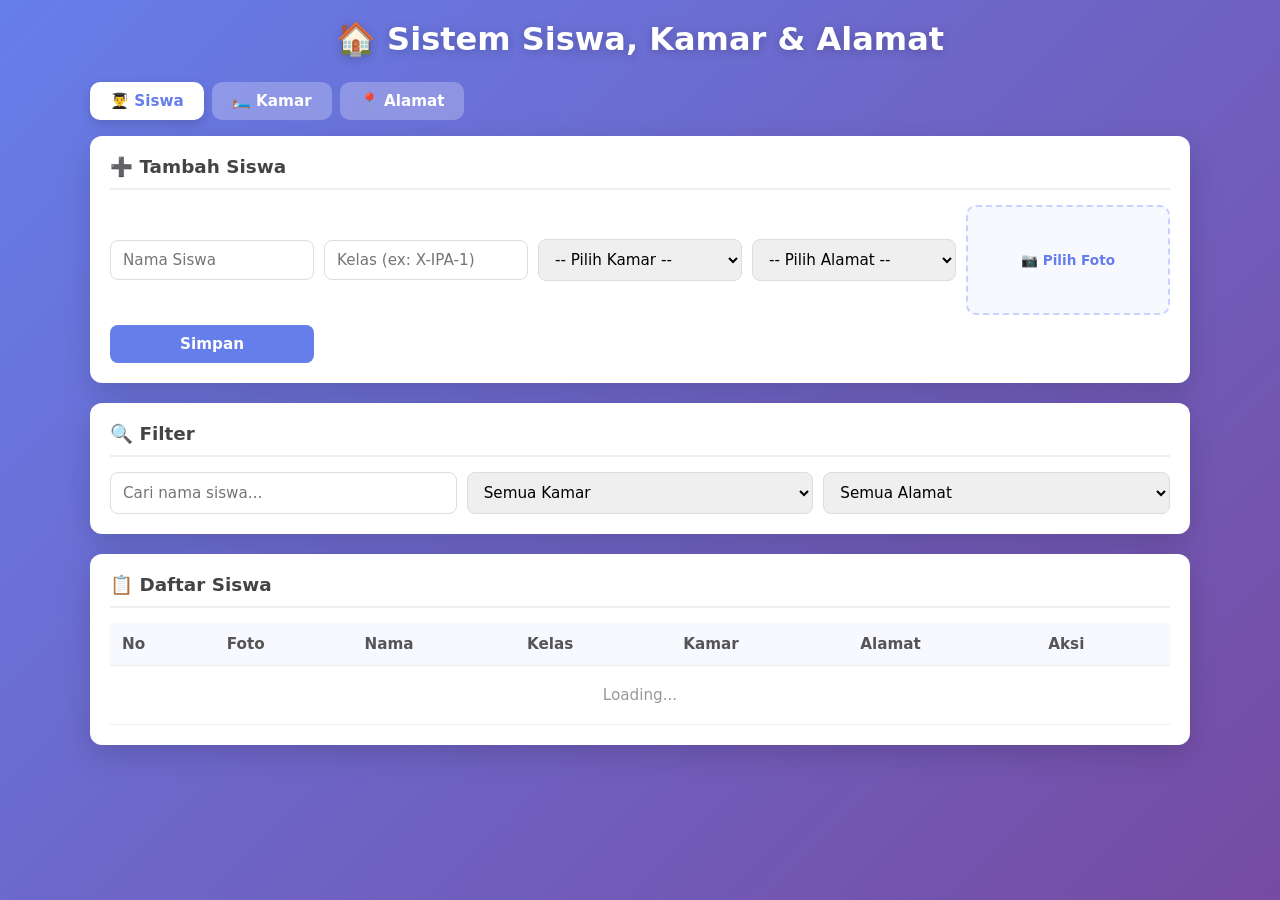
==== index.html @ 924d294b "Rename index.html.html to index.html" ====
<!DOCTYPE html>
<html lang="id">
<head>
  <meta charset="UTF-8" />
  <meta name="viewport" content="width=device-width, initial-scale=1.0"/>
  <title>Sistem Siswa, Kamar & Alamat</title>
  <link rel="stylesheet" href="style.css" />
</head>
<body>
  <div class="container">
    <h1>🏠 Sistem Siswa, Kamar & Alamat</h1>

    <!-- ============ TAB NAVIGASI ============ -->
    <div class="tabs">
      <button class="tab active" data-tab="siswa">👨‍🎓 Siswa</button>
      <button class="tab" data-tab="kamar">🛏️ Kamar</button>
      <button class="tab" data-tab="alamat">📍 Alamat</button>
    </div>

    <!-- ===================================================== -->
    <!-- TAB: SISWA                                            -->
    <!-- ===================================================== -->
    <div class="tab-content active" id="tab-siswa">
      <section class="card">
        <h2 id="title-form-siswa">➕ Tambah Siswa</h2>
        <form id="form-siswa" class="form form-siswa">
          <input type="text" id="nama" placeholder="Nama Siswa" required />
          <input type="text" id="kelas" placeholder="Kelas (ex: X-IPA-1)" required />
          <select id="kamar_id">
            <option value="">-- Pilih Kamar --</option>
          </select>
          <select id="alamat_id">
            <option value="">-- Pilih Alamat --</option>
          </select>

          <!-- === FOTO === -->
          <div class="foto-field">
            <label for="foto" class="foto-label">
              <img id="foto-preview" src="" alt="" class="foto-preview" style="display:none;" />
              <span id="foto-placeholder">📷 Pilih Foto</span>
              <input type="file" id="foto" accept="image/*" hidden />
            </label>
            <button type="button" class="btn-cancel" id="btn-hapus-foto" style="display:none;">
              Hapus Foto
            </button>
          </div>

          <div class="form-actions">
            <button type="submit" id="btn-submit-siswa">Simpan</button>
            <button type="button" class="btn-cancel" id="btn-cancel-siswa" style="display:none;">Batal</button>
          </div>
        </form>
      </section>

      <section class="card">
        <h2>🔍 Filter</h2>
        <div class="filter">
          <input type="text" id="search" placeholder="Cari nama siswa..." />
          <select id="filter-kamar">
            <option value="">Semua Kamar</option>
          </select>
          <select id="filter-alamat">
            <option value="">Semua Alamat</option>
          </select>
        </div>
      </section>

      <section class="card">
        <h2>📋 Daftar Siswa</h2>
        <div class="table-wrap">
          <table>
            <thead>
              <tr>
                <th>No</th>
                <th>Foto</th>
                <th>Nama</th>
                <th>Kelas</th>
                <th>Kamar</th>
                <th>Alamat</th>
                <th>Aksi</th>
              </tr>
            </thead>
            <tbody id="tbody-siswa">
              <tr><td colspan="7" class="empty">Loading...</td></tr>
            </tbody>
          </table>
        </div>
      </section>
    </div>

    <!-- ===================================================== -->
    <!-- TAB: KAMAR                                            -->
    <!-- ===================================================== -->
    <div class="tab-content" id="tab-kamar">
      <section class="card">
        <h2 id="title-form-kamar">➕ Tambah Kamar</h2>
        <form id="form-kamar" class="form">
          <input type="text" id="nomor_kamar" placeholder="Nomor Kamar (ex: A01)" required />
          <input type="text" id="nama_kamar" placeholder="Nama Kamar (ex: Melati)" required />
          <input type="number" id="kapasitas" placeholder="Kapasitas" value="4" min="1" required />
          <div class="form-actions">
            <button type="submit" id="btn-submit-kamar">Simpan</button>
            <button type="button" class="btn-cancel" id="btn-cancel-kamar" style="display:none;">Batal</button>
          </div>
        </form>
      </section>

      <section class="card">
        <h2>🛏️ Daftar Kamar</h2>
        <div class="table-wrap">
          <table>
            <thead>
              <tr>
                <th>No</th>
                <th>Nomor</th>
                <th>Nama Kamar</th>
                <th>Kapasitas</th>
                <th>Terisi</th>
                <th>Aksi</th>
              </tr>
            </thead>
            <tbody id="tbody-kamar">
              <tr><td colspan="6" class="empty">Loading...</td></tr>
            </tbody>
          </table>
        </div>
      </section>
    </div>

    <!-- ===================================================== -->
    <!-- TAB: ALAMAT                                           -->
    <!-- ===================================================== -->
    <div class="tab-content" id="tab-alamat">
      <section class="card">
        <h2 id="title-form-alamat">➕ Tambah Alamat</h2>
        <form id="form-alamat" class="form">
          <input type="text" id="nama_alamat" placeholder="Nama / Detail Alamat" required />
          <div class="form-actions">
            <button type="submit" id="btn-submit-alamat">Simpan</button>
            <button type="button" class="btn-cancel" id="btn-cancel-alamat" style="display:none;">Batal</button>
          </div>
        </form>
      </section>

      <section class="card">
        <h2>📍 Daftar Alamat</h2>
        <div class="table-wrap">
          <table>
            <thead>
              <tr>
                <th>No</th>
                <th>ID</th>
                <th>Nama Alamat</th>
                <th>Dibuat</th>
                <th>Jumlah Siswa</th>
                <th>Aksi</th>
              </tr>
            </thead>
            <tbody id="tbody-alamat">
              <tr><td colspan="6" class="empty">Loading...</td></tr>
            </tbody>
          </table>
        </div>
      </section>
    </div>
  </div>

  <!-- Supabase CDN -->
  <script src="https://cdn.jsdelivr.net/npm/@supabase/supabase-js@2"></script>
  <script src="app.js"></script>
</body>
</html>
---- style.css ----
* {
  box-sizing: border-box;
  margin: 0;
  padding: 0;
}

body {
  font-family: 'Segoe UI', system-ui, -apple-system, sans-serif;
  background: linear-gradient(135deg, #667eea 0%, #764ba2 100%);
  min-height: 100vh;
  padding: 20px;
  color: #333;
}

.container {
  max-width: 1100px;
  margin: 0 auto;
}

h1 {
  color: #fff;
  text-align: center;
  margin-bottom: 24px;
  font-size: 2rem;
  text-shadow: 0 2px 10px rgba(0,0,0,0.2);
}

/* ============ TABS ============ */
.tabs {
  display: flex;
  gap: 8px;
  margin-bottom: 16px;
  flex-wrap: wrap;
}

.tab {
  background: rgba(255,255,255,0.25);
  color: #fff;
  border: none;
  padding: 10px 20px;
  border-radius: 10px;
  cursor: pointer;
  font-weight: 600;
  font-size: 0.95rem;
  transition: 0.2s;
  backdrop-filter: blur(6px);
  width: auto;
}

.tab:hover {
  background: rgba(255,255,255,0.4);
}

.tab.active {
  background: #fff;
  color: #667eea;
  box-shadow: 0 4px 12px rgba(0,0,0,0.15);
}

.tab-content {
  display: none;
}

.tab-content.active {
  display: block;
  animation: fadeIn 0.25s ease;
}

@keyframes fadeIn {
  from { opacity: 0; transform: translateY(6px); }
  to   { opacity: 1; transform: translateY(0); }
}

/* ============ CARD ============ */
.card {
  background: #fff;
  border-radius: 12px;
  padding: 20px;
  margin-bottom: 20px;
  box-shadow: 0 10px 30px rgba(0,0,0,0.15);
}

.card h2 {
  font-size: 1.15rem;
  margin-bottom: 15px;
  color: #444;
  border-bottom: 2px solid #eee;
  padding-bottom: 10px;
}

/* ============ FORM ============ */
.form {
  display: grid;
  grid-template-columns: repeat(auto-fit, minmax(180px, 1fr));
  gap: 10px;
  align-items: center;
}

.form-siswa {
  grid-template-columns: repeat(auto-fit, minmax(200px, 1fr));
}

.form-actions {
  display: flex;
  gap: 8px;
}

input, select, button {
  padding: 10px 12px;
  border: 1px solid #ddd;
  border-radius: 8px;
  font-size: 0.95rem;
  outline: none;
  transition: 0.2s;
  font-family: inherit;
  width: 100%;
}

input:focus, select:focus {
  border-color: #667eea;
  box-shadow: 0 0 0 3px rgba(102,126,234,0.15);
}

button {
  background: #667eea;
  color: #fff;
  border: none;
  cursor: pointer;
  font-weight: 600;
}

button:hover {
  background: #5568d3;
}

button:disabled {
  opacity: 0.6;
  cursor: not-allowed;
}

.btn-cancel {
  background: #9ca3af;
}

.btn-cancel:hover {
  background: #6b7280;
}

.btn-danger {
  background: #ef4444;
  padding: 6px 12px;
  font-size: 0.85rem;
  width: auto;
}

.btn-danger:hover {
  background: #dc2626;
}

.btn-edit {
  background: #f59e0b;
  padding: 6px 12px;
  font-size: 0.85rem;
  margin-right: 5px;
  width: auto;
}

.btn-edit:hover {
  background: #d97706;
}

/* ============ FOTO FIELD ============ */
.foto-field {
  display: flex;
  flex-direction: column;
  gap: 6px;
  align-items: center;
}

.foto-label {
  display: flex;
  flex-direction: column;
  align-items: center;
  justify-content: center;
  gap: 6px;
  width: 100%;
  min-height: 110px;
  border: 2px dashed #c7d2fe;
  border-radius: 10px;
  background: #f8f9ff;
  cursor: pointer;
  transition: 0.2s;
  padding: 10px;
  text-align: center;
  font-size: 0.85rem;
  color: #667eea;
  font-weight: 600;
}

.foto-label:hover {
  background: #eef2ff;
  border-color: #667eea;
}

.foto-preview {
  width: 80px;
  height: 80px;
  object-fit: cover;
  border-radius: 10px;
  box-shadow: 0 4px 12px rgba(0,0,0,0.15);
}

/* ============ FILTER ============ */
.filter {
  display: grid;
  grid-template-columns: 1fr 1fr 1fr;
  gap: 10px;
}

@media (max-width: 720px) {
  .filter {
    grid-template-columns: 1fr;
  }
}

/* ============ TABLE ============ */
.table-wrap {
  overflow-x: auto;
}

table {
  width: 100%;
  border-collapse: collapse;
}

th, td {
  padding: 12px;
  text-align: left;
  border-bottom: 1px solid #eee;
  font-size: 0.95rem;
}

th {
  background: #f8f9ff;
  font-weight: 600;
  color: #555;
}

tr:hover td {
  background: #fafbff;
}

.empty {
  text-align: center;
  color: #999;
  padding: 20px;
}

/* ============ FOTO DI TABEL ============ */
.foto-mini {
  width: 42px;
  height: 42px;
  border-radius: 50%;
  object-fit: cover;
  display: block;
  box-shadow: 0 2px 6px rgba(0,0,0,0.15);
  background: #eee;
  border: 2px solid #fff;
}

.foto-placeholder-mini {
  width: 42px;
  height: 42px;
  border-radius: 50%;
  background: #e5e7eb;
  display: flex;
  align-items: center;
  justify-content: center;
  font-size: 1.1rem;
  color: #9ca3af;
  border: 2px solid #fff;
}

/* ============ BADGE ============ */
.badge {
  display: inline-block;
  background: #e0e7ff;
  color: #4338ca;
  padding: 3px 10px;
  border-radius: 12px;
  font-size: 0.8rem;
  font-weight: 600;
}

.badge-full {
  background: #fee2e2;
  color: #b91c1c;
}

/* ============ TOAST ============ */
.toast {
  position: fixed;
  bottom: 30px;
  right: 30px;
  background: #10b981;
  color: #fff;
  padding: 14px 20px;
  border-radius: 10px;
  box-shadow: 0 10px 30px rgba(0,0,0,0.2);
  opacity: 0;
  transform: translateY(20px);
  transition: 0.3s;
  z-index: 999;
  font-weight: 500;
  max-width: 320px;
}

.toast.show {
  opacity: 1;
  transform: translateY(0);
}

.toast.error {
  background: #ef4444;
}
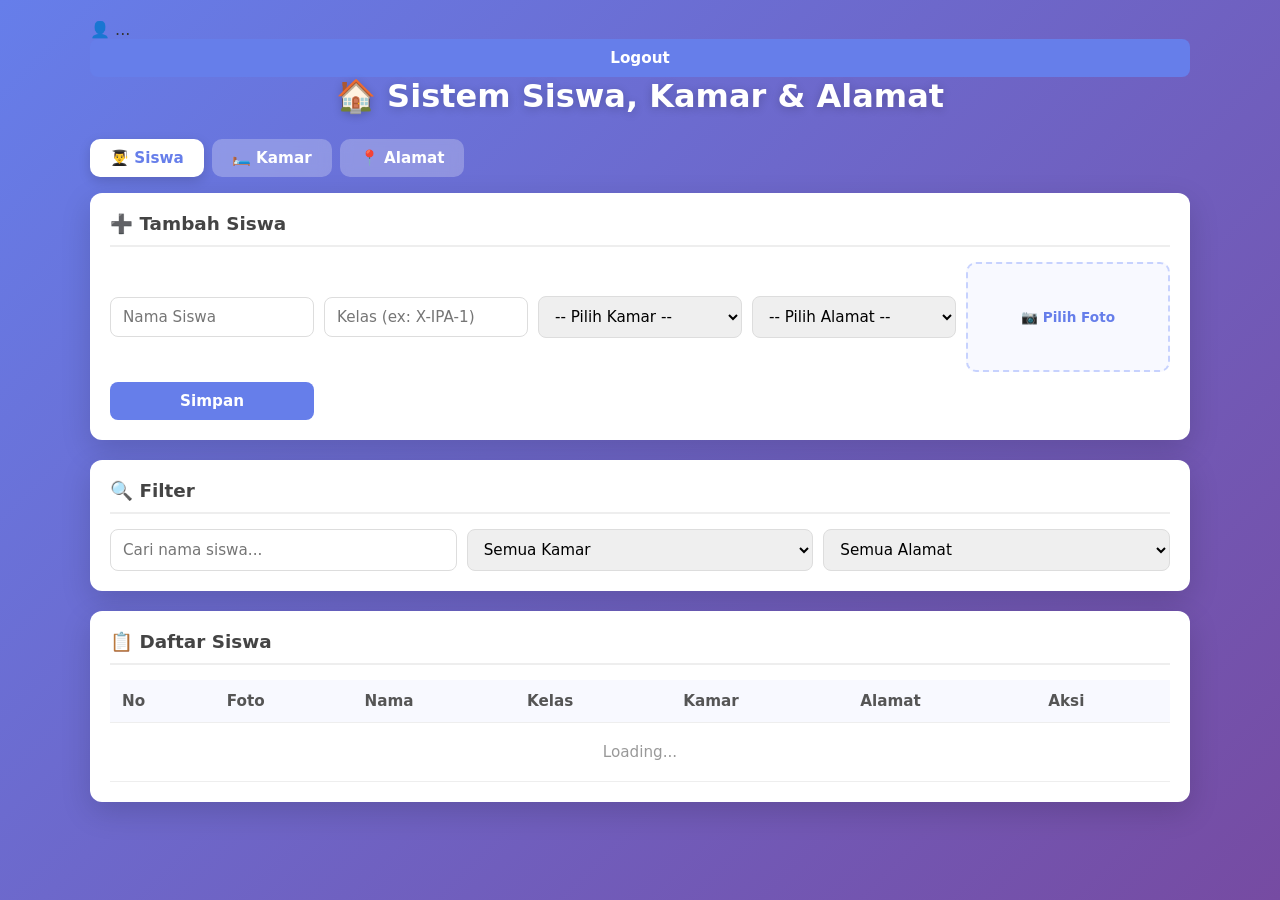
==== commit 45ecb643: "Add user topbar with logout button" ====
--- a/index.html
+++ b/index.html
@@ -8,6 +8,13 @@
 </head>
 <body>
   <div class="container">
+
+    <!-- ============ TOPBAR: USER + LOGOUT ============ -->
+    <div class="topbar">
+      <span class="topbar-user">👤 <span id="user-email">...</span></span>
+      <button class="btn-logout" id="btn-logout">Logout</button>
+    </div>
+
     <h1>🏠 Sistem Siswa, Kamar & Alamat</h1>
 
     <!-- ============ TAB NAVIGASI ============ -->
@@ -33,7 +40,7 @@
             <option value="">-- Pilih Alamat --</option>
           </select>
 
-          <!-- === FOTO === -->
+          <!-- FOTO -->
           <div class="foto-field">
             <label for="foto" class="foto-label">
               <img id="foto-preview" src="" alt="" class="foto-preview" style="display:none;" />
